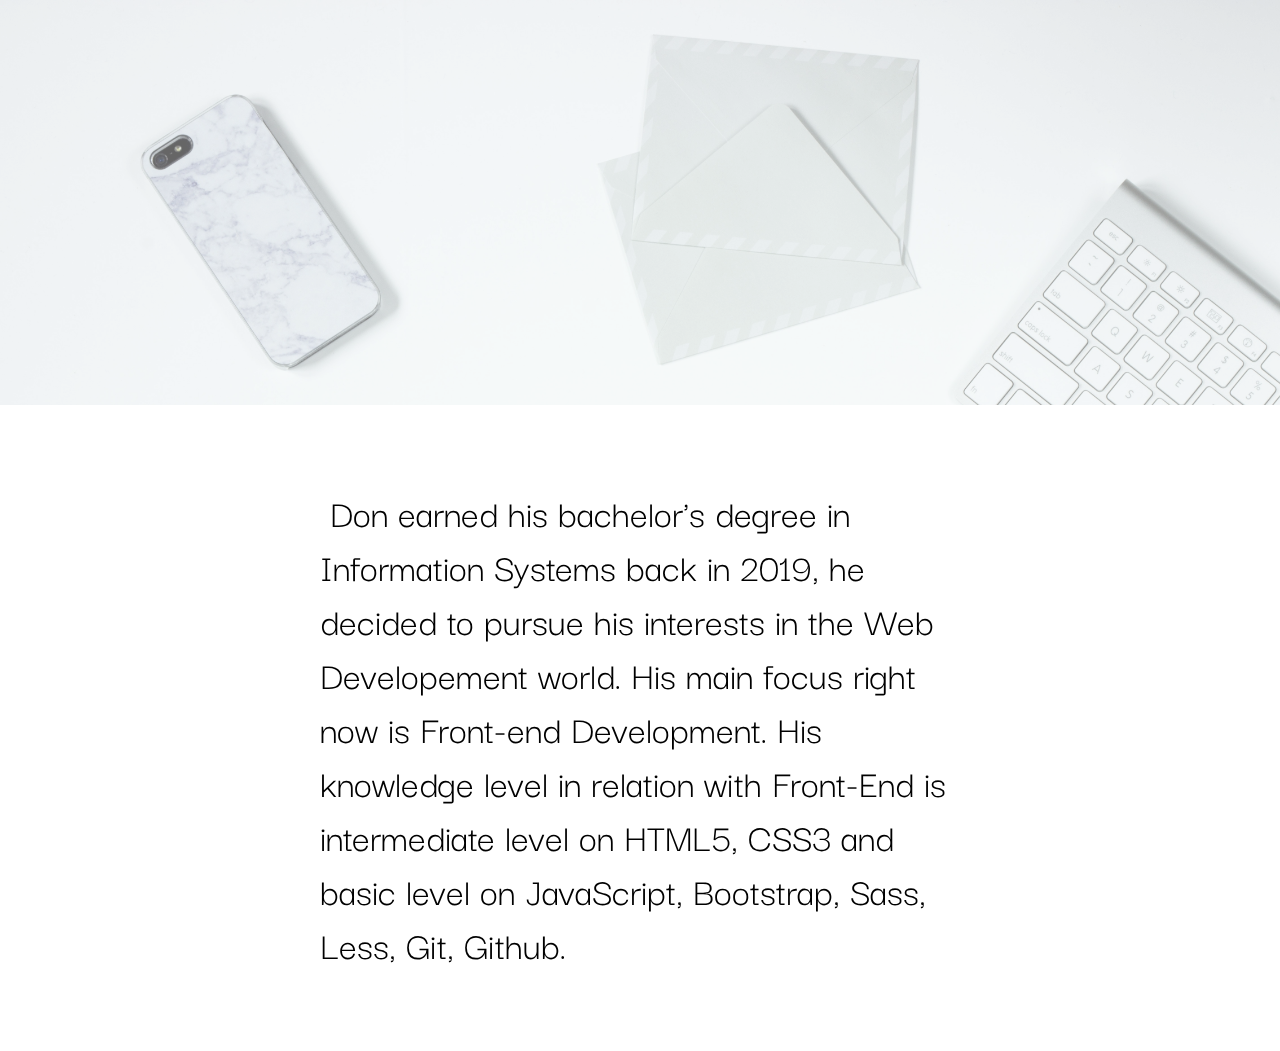
==== myPortfolio/About/about.html @ f3cbfa52 "Add files via upload" ====
<!DOCTYPE html>
<html lang="en">
<head>
    <meta charset="UTF-8">
    <meta name="viewport" content="width=device-width, initial-scale=1.0">
    <link rel="stylesheet" href="https://unpkg.com/aos@next/dist/aos.css" />
    <link rel="stylesheet" type="text/css" href="about-style.css">
    <link rel="preconnect" href="https://fonts.gstatic.com">
    <link href="https://fonts.googleapis.com/css2?family=Darker+Grotesque:wght@400;800&display=swap" rel="stylesheet">
    
</head>
<body>
    
<header class="header-background">

</header>

<div class="background">

    <div class="card-1" data-aos="fade-right">
    
        <p>
        &nbspDon earned his bachelor's degree in Information Systems back in 2019, he decided to pursue his interests in the Web Developement world.
        His main focus right now is Front-end Development. His knowledge level in relation with Front-End is intermediate level on HTML5, CSS3 and
        basic level on JavaScript, Bootstrap, Sass, Less, Git, Github.
      
        </p>  
    </div>
                
</div>



<script src="https://unpkg.com/aos@next/dist/aos.js"></script>
<script>
  AOS.init({
      offset: 200,
      duration: 1000
  });
</script>

</body>
</html>
---- myPortfolio/About/about-style.css ----
* {margin: 0px;font-family: 'Darker Grotesque', sans-serif;box-sizing: border-box;}


.header-background{

    background-image: url('image1.jpg');
    background-repeat: no-repeat;
    background-size: cover;
    background-attachment: fixed;
    height: 45vh;
    width: 100%;
    opacity: 0.6;
}

/*

.header-text {

    font-size: 4em;
    text-align: center;
    position: absolute;
    top: 26%;
    left: 47%;
    text-transform: uppercase;
   
} */

.card-1 {
display: flex;
justify-content: center;
flex-direction: column;
font-size: 40px;
position: relative;
padding: 5rem 20rem;
}
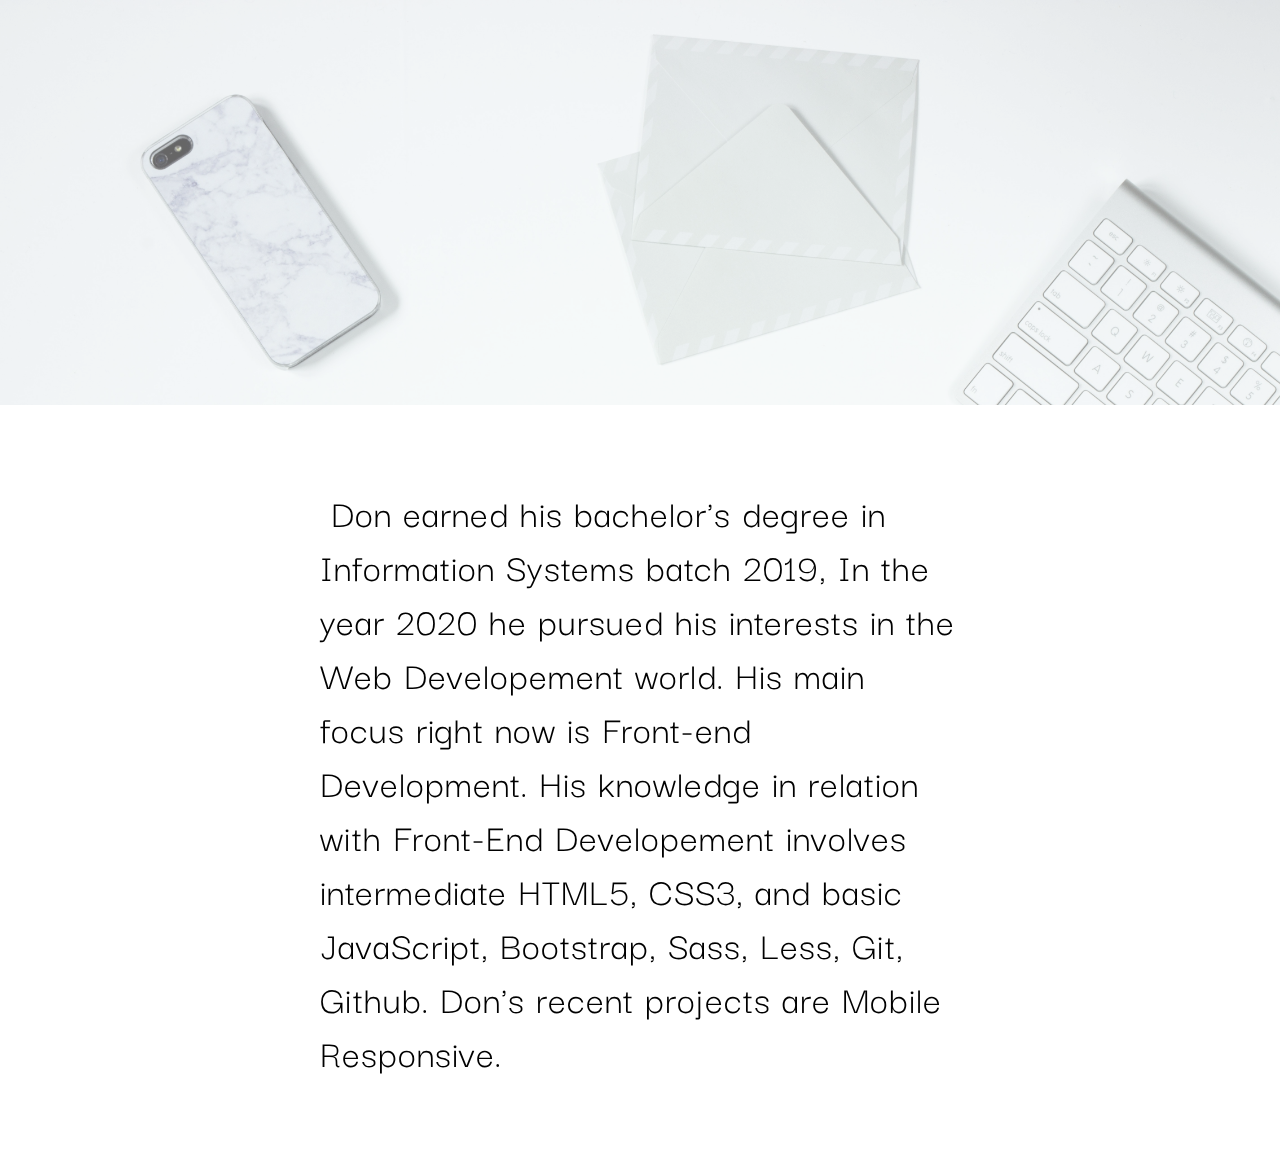
==== commit d8dff357: "Add files via upload" ====
--- a/myPortfolio/About/about.html
+++ b/myPortfolio/About/about.html
@@ -7,7 +7,6 @@
     <link rel="stylesheet" type="text/css" href="about-style.css">
     <link rel="preconnect" href="https://fonts.gstatic.com">
     <link href="https://fonts.googleapis.com/css2?family=Darker+Grotesque:wght@400;800&display=swap" rel="stylesheet">
-    
 </head>
 <body>
     
@@ -16,20 +15,14 @@
 </header>
 
 <div class="background">
-
     <div class="card-1" data-aos="fade-right">
-    
         <p>
-        &nbspDon earned his bachelor's degree in Information Systems back in 2019, he decided to pursue his interests in the Web Developement world.
-        His main focus right now is Front-end Development. His knowledge level in relation with Front-End is intermediate level on HTML5, CSS3 and
-        basic level on JavaScript, Bootstrap, Sass, Less, Git, Github.
-      
+        &nbspDon earned his bachelor's degree in Information Systems batch 2019, In the year 2020 he pursued his interests in the Web Developement world.
+        His main focus right now is Front-end Development. His knowledge in relation with Front-End Developement involves intermediate HTML5, CSS3, and
+        basic JavaScript, Bootstrap, Sass, Less, Git, Github. Don's recent projects are Mobile Responsive. 
         </p>  
-    </div>
-                
+    </div>              
 </div>
-
-
 
 <script src="https://unpkg.com/aos@next/dist/aos.js"></script>
 <script>
--- a/myPortfolio/About/about-style.css
+++ b/myPortfolio/About/about-style.css
@@ -32,8 +32,23 @@
 font-size: 40px;
 position: relative;
 padding: 5rem 20rem;
+letter-spacing: 1px;
 }
 
 
 
+@media only screen and (max-width:1200px) {
 
+    .card-1 {
+        justify-content: space-around;
+        flex-wrap: wrap;
+        padding: 1em 2em;
+        font-size: 2rem;
+        text-align: inherit;
+        letter-spacing: 1px;
+    }
+
+}
+
+
+
